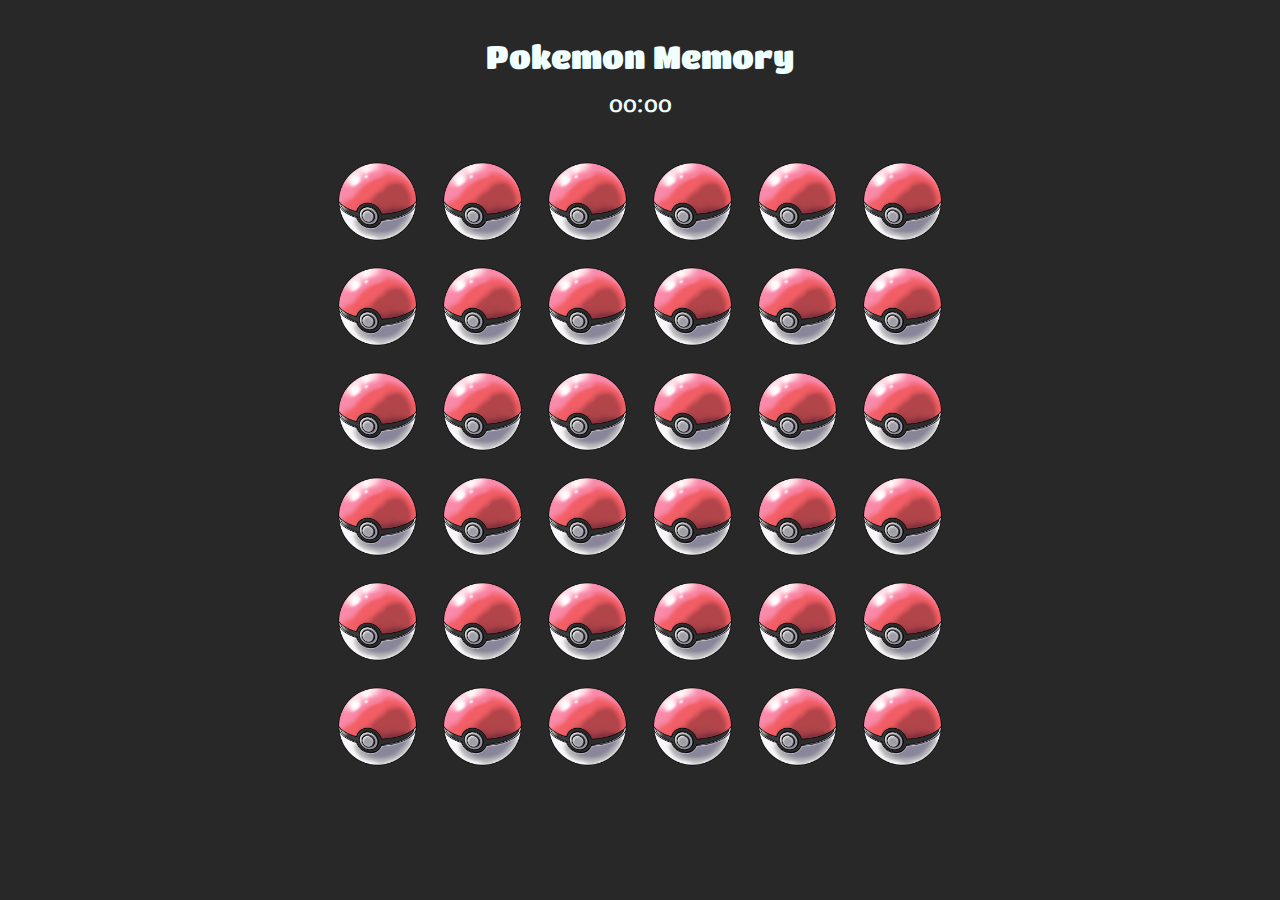
==== index.html @ afb78c76 "Add files via upload" ====
<!DOCTYPE html>
<html lang="en" dir="ltr">
<head>
  <meta charset="UTF-8">
  <title> Pokemon Memory </title>
  <link rel="preconnect" href="https://fonts.googleapis.com">
  <link rel="preconnect" href="https://fonts.gstatic.com" crossorigin>
  <link href="https://fonts.googleapis.com/css2?family=Crete+Round:ital@0;1&family=Gelasio:ital,wght@0,400;0,500;0,600;0,700;1,400;1,500;1,600;1,700&family=Luckiest+Guy&family=Passion+One:wght@400;700;900&family=Rubik+Doodle+Shadow&family=Titan+One&display=swap" rel="stylesheet">
  <link rel="stylesheet" href="css/styles.css"></link>
  <link rel="stylesheet" href="css/reset.css">
  <link rel="icon" href="assets/img/PREMIERBALL.png"></link>

  <script src="js/script.js" charset="utf-8"></script>
</head> 
<body>
   <h1 id="title">Pokemon Memory</h1>
   <h3 id="timer">0:00:00</h3>
   <div class="board"> </div>
</body>        
</html>
---- css/styles.css ----
body {
    background-color: rgb(40, 40, 40);
    display: flex;
    align-items: center;
    height: 100vh;
    margin: 0;
    flex-direction: column;
    
    touch-action: none;
    -webkit-user-drag: none; 
    user-select: none;
}

#title {
    display: inline-block;
    margin-top: 3%;
    color: #f0ffff;
    font-family: "Titan One", sans-serif;
    font-weight: 400;
    font-style: normal;
    align-items: center;
}
#timer {
    display: inline-block;
    margin-top: 1%;
    color: #f0ffff;
    font-size: 1.5em;
    font-family: "Crete Round", serif;
    font-weight: 400;
    font-style: normal;
    align-items: center;
}

.board {
    display: flex;
    flex-wrap: wrap;
    max-width: 610px;
    align-items: center;
    justify-content: center;
    margin-top: 2.3%;
}

.board img {
    width: 110px;
    height: 110px;
    margin: 10px;
    touch-action: none;
    -webkit-user-drag: none; 
    user-select: none;
    transition: opacity 0.35s, transform 0.35s, scale 0.35s;
}
.board img.no-opacity {
    opacity: 1 !important;
}
.board img.pokemon {
    touch-action: none;
    -webkit-user-drag: none; 
    user-select: none;
    cursor: not-allowed;
    opacity: 1 !important;
    transform: scale(1) !important;
    transition: none;
}
.board:hover > :not(:hover):not(.clicked){
    opacity: .4;
    transform: scale(0.98);
}
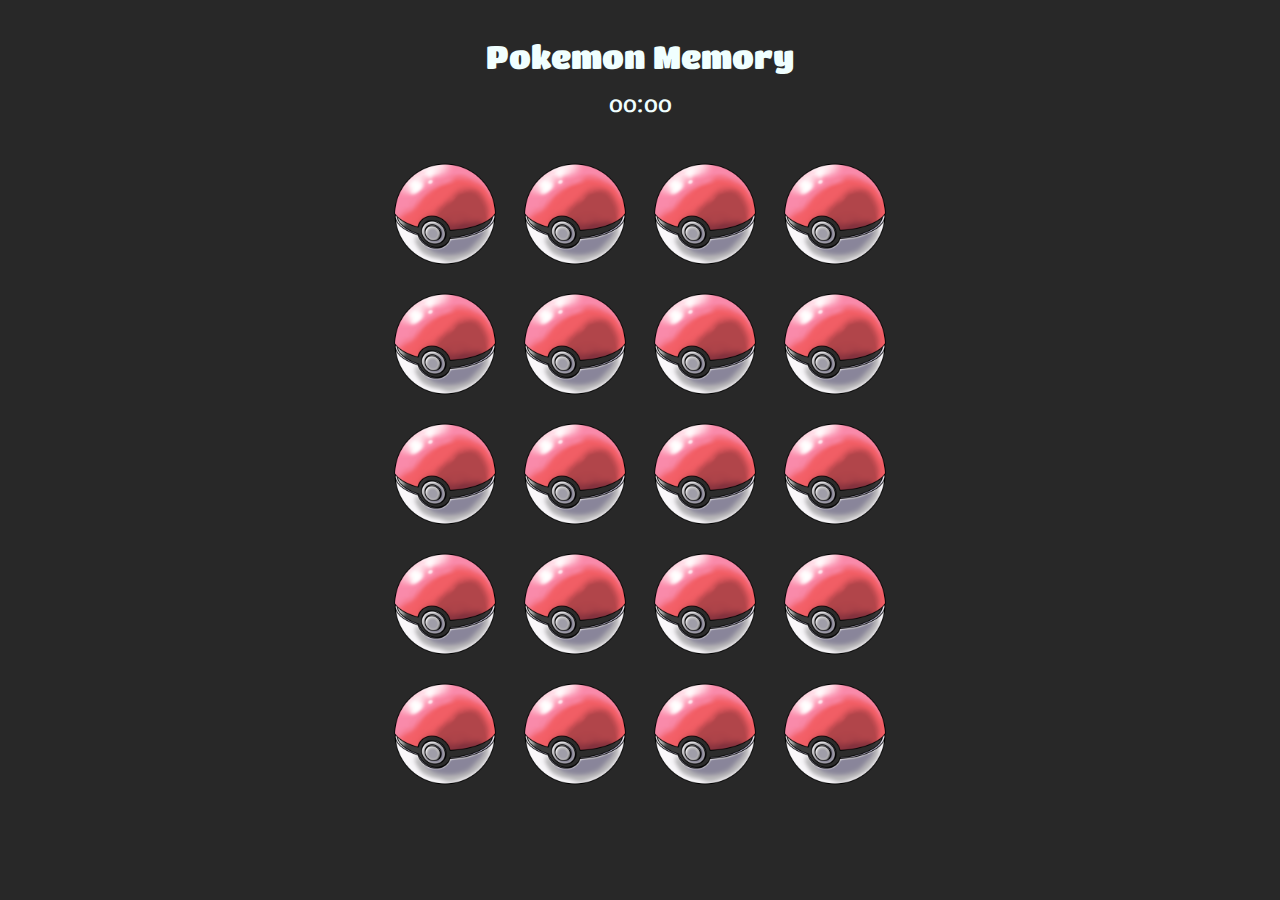
==== commit 99fd29c8: "remove doctype" ====
--- a/index.html
+++ b/index.html
@@ -1,4 +1,3 @@
-<!DOCTYPE html>
 <html lang="en" dir="ltr">
 <head>
   <meta charset="UTF-8">
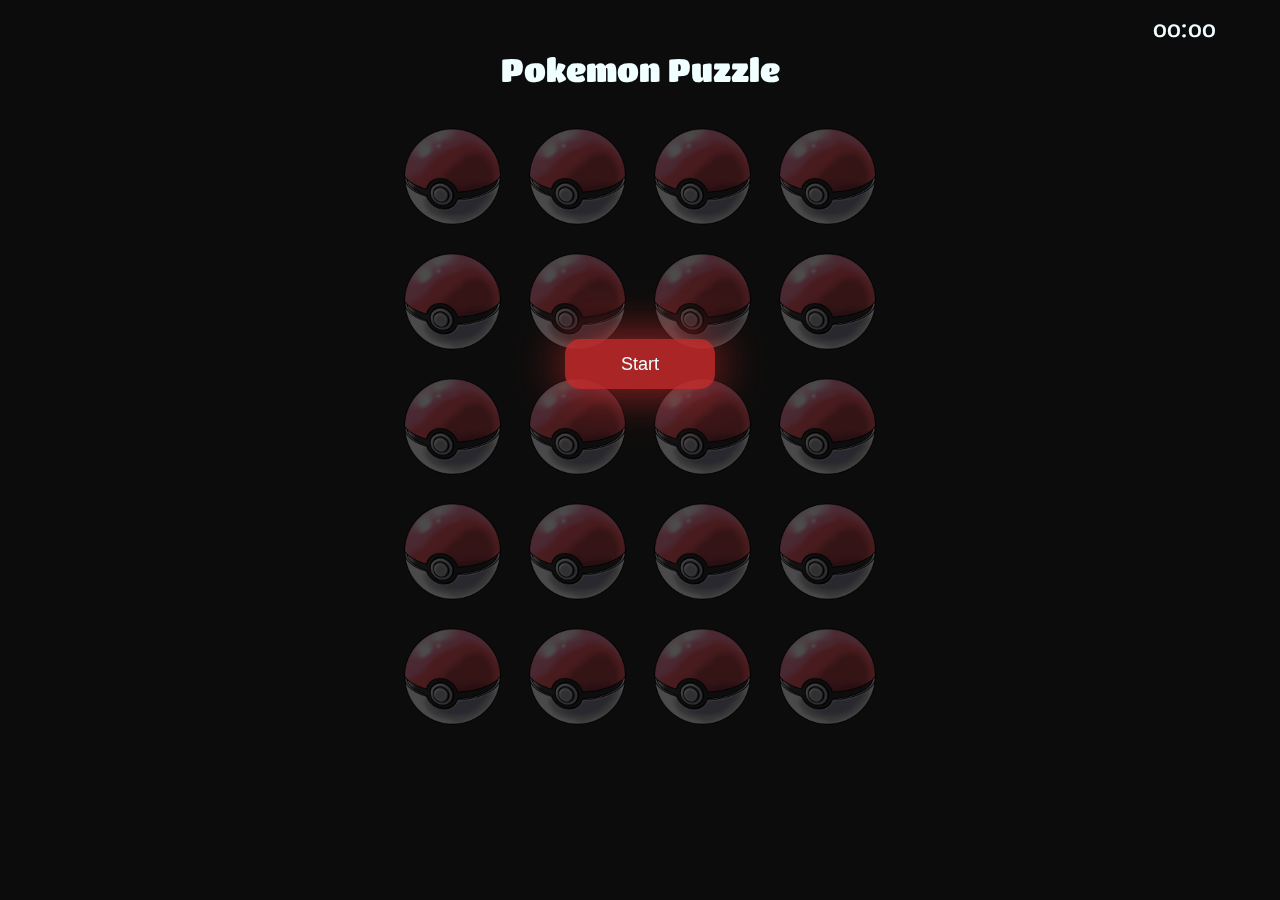
==== commit 81d3f47d: "add new buttons" ====
--- a/index.html
+++ b/index.html
@@ -1,19 +1,29 @@
-<html lang="en" dir="ltr">
-<head>
-  <meta charset="UTF-8">
-  <title> Pokemon Memory </title>
-  <link rel="preconnect" href="https://fonts.googleapis.com">
-  <link rel="preconnect" href="https://fonts.gstatic.com" crossorigin>
-  <link href="https://fonts.googleapis.com/css2?family=Crete+Round:ital@0;1&family=Gelasio:ital,wght@0,400;0,500;0,600;0,700;1,400;1,500;1,600;1,700&family=Luckiest+Guy&family=Passion+One:wght@400;700;900&family=Rubik+Doodle+Shadow&family=Titan+One&display=swap" rel="stylesheet">
-  <link rel="stylesheet" href="css/styles.css"></link>
-  <link rel="stylesheet" href="css/reset.css">
-  <link rel="icon" href="assets/img/PREMIERBALL.png"></link>
-
-  <script src="js/script.js" charset="utf-8"></script>
-</head> 
-<body>
-   <h1 id="title">Pokemon Memory</h1>
-   <h3 id="timer">0:00:00</h3>
-   <div class="board"> </div>
-</body>        
+<html lang="en" dir="ltr">
+<head>
+  <meta charset="UTF-8">
+  <title>Pokemon Puzzle</title>
+  <link rel="preconnect" href="https://fonts.googleapis.com">
+  <link rel="preconnect" href="https://fonts.gstatic.com" crossorigin>
+  <link href="https://fonts.googleapis.com/css2?family=Crete+Round:ital@0;1&family=Gelasio:ital,wght@0,400;0,500;0,600;0,700;1,400;1,500;1,600;1,700&family=Luckiest+Guy&family=Passion+One:wght@400;700;900&family=Rubik+Doodle+Shadow&family=Titan+One&display=swap" rel="stylesheet">
+  <link rel="stylesheet" href="css/styles.css">
+  <link rel="stylesheet" href="css/reset.css">
+  <link rel="icon" href="assets/img/PREMIERBALL.png">
+  <script src="js/puzzle.js" charset="utf-8"></script>
+</head>
+<body>
+  <div class="overlay initial-mode">
+    <div class="backStart">
+      <button id="start-btn" class="buttons">Start</button>
+    </div>
+  </div>
+  <div class="overlay game-over-mode" style="display: none;">
+    <div class="game-over-panel">
+      <p id="congratulations-message">Congratulations! You found all the pairs in </p>
+      <button id="restart-btn" class="buttons">Restart</button>
+    </div>
+  </div>
+  <h1 id="title">Pokemon Puzzle</h1>
+  <h3 id="timer">00:00</h3>
+  <div class="board"></div>
+</body>
 </html>--- a/css/styles.css
+++ b/css/styles.css
@@ -5,30 +5,88 @@
     height: 100vh;
     margin: 0;
     flex-direction: column;
-    
     touch-action: none;
-    -webkit-user-drag: none; 
+    -webkit-user-drag: none;
     user-select: none;
+}
+
+.overlay {
+    display: flex;
+    align-items: center;
+    justify-content: center;
+    position: fixed;
+    top: 0;
+    left: 0;
+    width: 100%;
+    height: 100%;
+    background-color: rgba(0, 0, 0, 0.7);
+    z-index: 2;
+    color: white;
+}
+.overlay.initial-mode {
+    display: flex;
+}
+.overlay.game-over-mode {
+    display: none;
+}
+ 
+.game-over-panel {
+    text-align: center;
+    padding: 20px;
+    height: 150px;
+    background-color: transparent;
+    border-radius: 10px;
+}
+.game-over-panel p {
+    font-size: 18px;
+    margin-bottom: 20px;
+}
+  
+.buttons {
+    color: #f0ffff;
+    font-size: 18px;
+    width: 150px;
+    height: 50px;
+    margin-bottom: 115%;
+    border-radius: 15px;
+    background-color: #c32b2bdd;
+    box-shadow: 0 0 50px #c32b2bdd;
+    border: 20px;
+    border-color: #f0ffff;
+    padding: 15px 30px;
+    cursor: pointer;
+    transition: transform 0.3s, opacity 0.5s;
+}
+.buttons:hover {
+    transform: translateY(-5px);
+}
+.buttons:active {
+    opacity: 0;
 }
 
 #title {
     display: inline-block;
-    margin-top: 3%;
+    margin-top: 4%;
     color: #f0ffff;
     font-family: "Titan One", sans-serif;
     font-weight: 400;
     font-style: normal;
     align-items: center;
+    z-index: 999;
 }
+
 #timer {
-    display: inline-block;
+    position: fixed;
+    top: 0;
+    right: 0;
     margin-top: 1%;
+    margin-right: 5%;
     color: #f0ffff;
     font-size: 1.5em;
     font-family: "Crete Round", serif;
     font-weight: 400;
     font-style: normal;
-    align-items: center;
+    z-index: 999;
 }
 
 .board {
@@ -37,15 +95,14 @@
     max-width: 610px;
     align-items: center;
     justify-content: center;
-    margin-top: 2.3%;
+    margin-top: 2%;
 }
-
 .board img {
     width: 110px;
     height: 110px;
     margin: 10px;
     touch-action: none;
-    -webkit-user-drag: none; 
+    -webkit-user-drag: none;
     user-select: none;
     transition: opacity 0.35s, transform 0.35s, scale 0.35s;
 }
@@ -54,14 +111,14 @@
 }
 .board img.pokemon {
     touch-action: none;
-    -webkit-user-drag: none; 
+    -webkit-user-drag: none;
     user-select: none;
     cursor: not-allowed;
     opacity: 1 !important;
     transform: scale(1) !important;
     transition: none;
 }
-.board:hover > :not(:hover):not(.clicked){
+.board:hover>:not(:hover):not(.clicked) {
     opacity: .4;
     transform: scale(0.98);
 }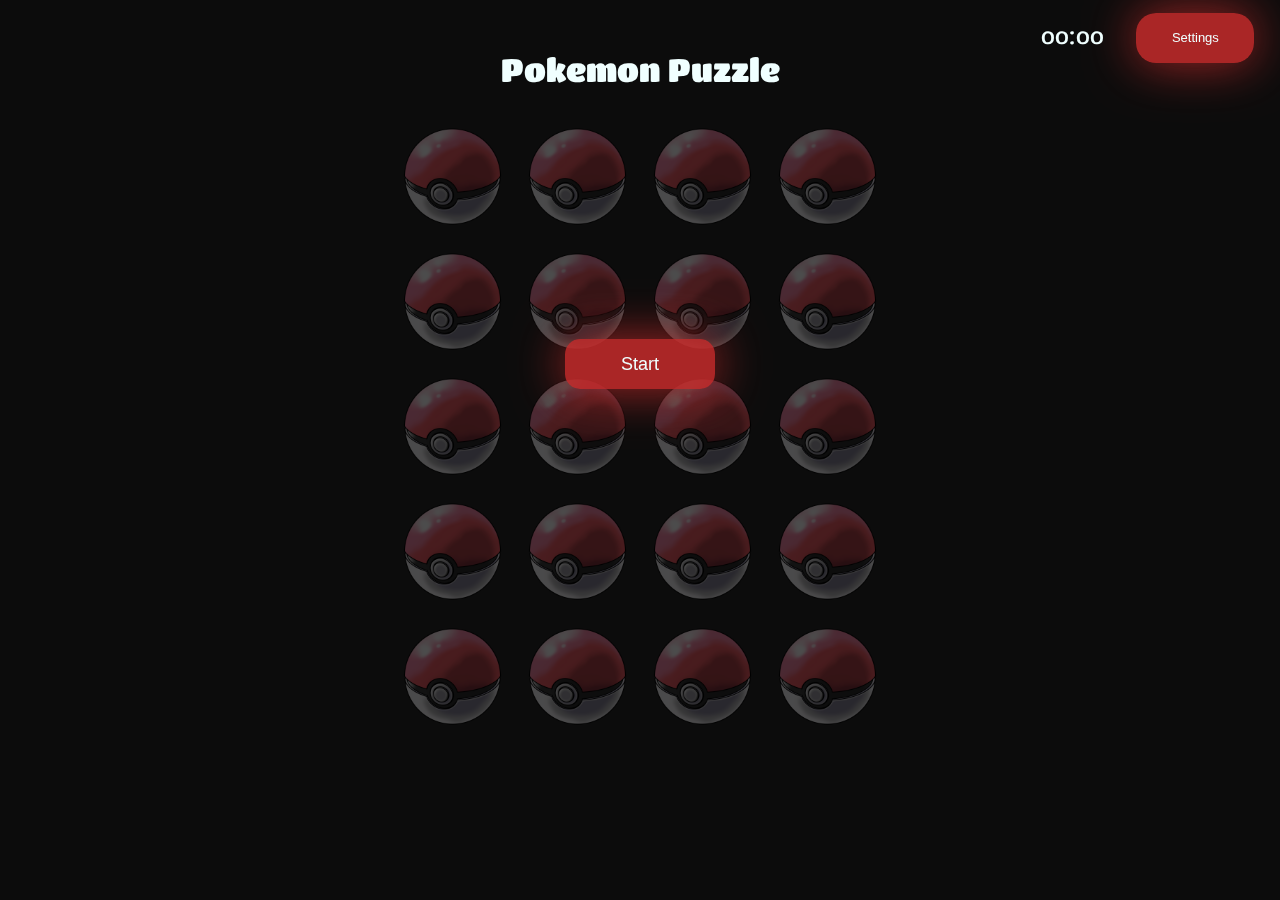
==== commit 471ac144: "main update" ====
--- a/index.html
+++ b/index.html
@@ -23,7 +23,10 @@
     </div>
   </div>
   <h1 id="title">Pokemon Puzzle</h1>
-  <h3 id="timer">00:00</h3>
+  <div class="custom-timer">
+    <h3 id="timer">00:00</h3>
+    <button id="settings-btn" class="buttons">Settings</button>
+</div>
   <div class="board"></div>
 </body>
 </html>--- a/css/styles.css
+++ b/css/styles.css
@@ -75,13 +75,43 @@
     z-index: 999;
 }
 
-#timer {
+.custom-timer {
     position: fixed;
     top: 0;
     right: 0;
+    display: flex;
+    justify-content: space-between;
     margin-top: 1%;
-    margin-right: 5%;
+    margin-right: 2%;
+    z-index: 999;
+}
+
+#settings-btn {
     color: #f0ffff;
+    font-size: 13px;
+    height: 50px;
+    border-radius: 20px;
+    background-color: #c32b2bdd;
+    box-shadow: 0 0 50px #c32b2bdd;
+    border: 20px;
+    border-color: #f0ffff;
+    padding: 15px 30px;
+    cursor: pointer;
+    transition: transform 0.3s, opacity 0.5s;
+}
+
+#settings-btn:hover {
+    transform: translateY(-5px);
+}
+
+#settings-btn:active {
+    opacity: 0;
+}
+
+#timer {
+    color: #f0ffff;
+    margin-top: 3.5%;
+    margin-right: 15%;
     font-size: 1.5em;
     font-family: "Crete Round", serif;
     font-weight: 400;
